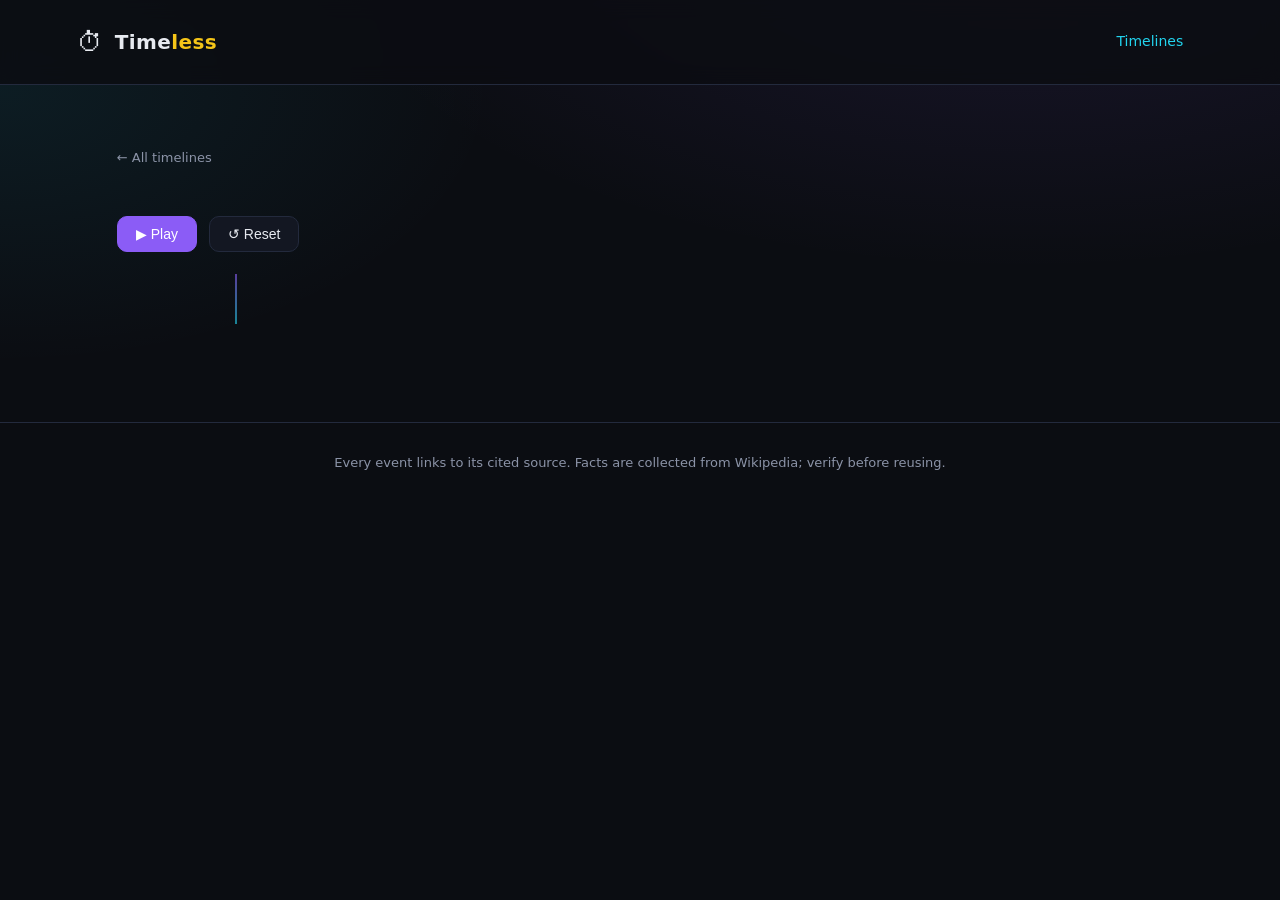
==== timeline.html @ 4cdce15c "feat: timeless static timeline site with generators, seeds, and Pages deploy" ====
<!doctype html>
<html lang="en">
<head>
  <meta charset="utf-8" />
  <meta name="viewport" content="width=device-width, initial-scale=1" />
  <title>Timeless &mdash; timeline</title>
  <link rel="icon" href="data:image/svg+xml,<svg xmlns='http://www.w3.org/2000/svg' viewBox='0 0 100 100'><text y='.9em' font-size='90'>&#9201;</text></svg>" />
  <link rel="stylesheet" href="assets/style.css" />
</head>
<body>
  <div class="progressbar" id="progress"></div>

  <header class="top">
    <div class="brand">
      <span class="logo">&#9201;</span>
      <h1>Time<span>less</span></h1>
    </div>
    <nav>
      <a href="index.html">Timelines</a>
      <span id="tl-count"></span>
    </nav>
  </header>

  <main>
    <section class="tl-header">
      <div class="crumb"><a href="index.html">&larr; All timelines</a></div>
      <h2 id="title"></h2>
      <p class="tagline" id="tagline"></p>
      <p class="src-notes" id="src-notes"></p>
    </section>

    <section class="tl-toolbar">
      <button class="btn primary" id="playBtn" title="Play through the timeline">&#9654; Play</button>
      <button class="btn" id="resetBtn" title="Scroll to the present">&#8634; Reset</button>
      <span class="range" id="range"></span>
    </section>

    <section class="timeline" id="timeline"></section>

    <div class="legend" id="legend"></div>
  </main>

  <footer>
    <p>Every event links to its cited source. Facts are collected from Wikipedia; verify before reusing.</p>
  </footer>

  <script src="assets/common.js"></script>
  <script type="module" src="timeline.js"></script>
</body>
</html>
---- assets/style.css ----
:root {
  --bg: #0b0d12;
  --panel: #131722;
  --panel2: #1a2030;
  --border: #232a3d;
  --text: #e7eaf0;
  --muted: #8b93a7;
  --accent: #8b5cf6;
  --accent2: #22d3ee;
  --gold: #f5c518;
  --shadow: 0 10px 30px rgba(0, 0, 0, 0.35);
}

* { box-sizing: border-box; margin: 0; padding: 0; }

html, body { height: 100%; }

body {
  font-family: ui-sans-serif, system-ui, -apple-system, 'Segoe UI', Roboto, sans-serif;
  background:
    radial-gradient(1200px 600px at 80% -10%, rgba(139, 92, 246, 0.12), transparent 60%),
    radial-gradient(900px 500px at 0% 10%, rgba(34, 211, 238, 0.08), transparent 55%),
    var(--bg);
  color: var(--text);
  line-height: 1.55;
  min-height: 100%;
}

a { color: var(--accent2); text-decoration: none; }
a:hover { text-decoration: underline; }

header.top {
  display: flex;
  align-items: center;
  justify-content: space-between;
  gap: 16px;
  padding: 22px 6vw;
  border-bottom: 1px solid var(--border);
  position: sticky;
  top: 0;
  z-index: 20;
  background: rgba(11, 13, 18, 0.82);
  backdrop-filter: blur(10px);
}

.brand { display: flex; align-items: center; gap: 12px; }
.brand .logo { font-size: 26px; }
.brand h1 { font-size: 20px; letter-spacing: 0.4px; }
.brand h1 span { color: var(--gold); }

header.top nav { display: flex; gap: 20px; align-items: center; color: var(--muted); font-size: 14px; }

main { padding: 30px 6vw 80px; max-width: 1200px; margin: 0 auto; }

.hero { padding: 34px 0 26px; }
.hero h2 { font-size: clamp(26px, 4vw, 40px); font-weight: 800; letter-spacing: -0.5px; }
.hero p { color: var(--muted); margin-top: 10px; max-width: 640px; font-size: 16px; }

.controls {
  display: flex;
  flex-wrap: wrap;
  gap: 12px 20px;
  align-items: center;
  margin: 22px 0 30px;
}

.search {
  flex: 1 1 260px;
  position: relative;
}
.search input {
  width: 100%;
  padding: 12px 16px 12px 40px;
  border-radius: 12px;
  border: 1px solid var(--border);
  background: var(--panel);
  color: var(--text);
  font-size: 15px;
  outline: none;
}
.search input:focus { border-color: var(--accent); }
.search::before {
  content: '\1F50D';
  position: absolute;
  left: 13px;
  top: 50%;
  transform: translateY(-50%);
  font-size: 15px;
  opacity: 0.6;
}

.chips { display: flex; gap: 8px; flex-wrap: wrap; }
.chip {
  padding: 8px 14px;
  border-radius: 999px;
  border: 1px solid var(--border);
  background: var(--panel);
  color: var(--muted);
  cursor: pointer;
  font-size: 13px;
  transition: all 0.15s;
}
.chip:hover { border-color: var(--accent); color: var(--text); }
.chip.active { background: var(--accent); border-color: var(--accent); color: #fff; }

.count { color: var(--muted); font-size: 13px; margin-left: auto; }

.grid {
  display: grid;
  grid-template-columns: repeat(auto-fill, minmax(280px, 1fr));
  gap: 18px;
}

.tile {
  background: var(--panel);
  border: 1px solid var(--border);
  border-radius: 16px;
  padding: 20px;
  cursor: pointer;
  position: relative;
  overflow: hidden;
  transition: transform 0.18s ease, border-color 0.18s ease, box-shadow 0.18s ease;
}
.tile:hover {
  transform: translateY(-3px);
  border-color: var(--accent);
  box-shadow: var(--shadow);
}
.tile .top {
  display: flex;
  justify-content: space-between;
  align-items: center;
}
.tile .icon { font-size: 30px; }
.tile .badge {
  font-size: 11px;
  color: var(--gold);
  border: 1px solid rgba(245, 197, 24, 0.4);
  padding: 2px 8px;
  border-radius: 999px;
}
.tile h3 { margin-top: 12px; font-size: 18px; }
.tile .tagline { color: var(--muted); font-size: 13px; margin-top: 6px; min-height: 38px; }
.tile .meta {
  display: flex;
  justify-content: space-between;
  margin-top: 14px;
  padding-top: 12px;
  border-top: 1px solid var(--border);
  color: var(--muted);
  font-size: 12px;
}
.tile .meta b { color: var(--text); font-weight: 600; }
.tile::after {
  content: '';
  position: absolute;
  left: 0; top: 0; bottom: 0;
  width: 3px;
  background: var(--tile-accent);
}

.empty { padding: 60px 0; text-align: center; color: var(--muted); }

footer { text-align: center; color: var(--muted); font-size: 13px; padding: 30px 6vw 40px; border-top: 1px solid var(--border); }

/* ------- timeline view ------- */
.tl-header { padding: 30px 0 10px; }
.tl-header .crumb a { font-size: 13px; color: var(--muted); }
.tl-header h2 { font-size: clamp(24px, 3.4vw, 36px); margin-top: 8px; }
.tl-header .tagline { color: var(--muted); margin-top: 8px; }
.tl-header .src-notes { margin-top: 14px; font-size: 13px; color: var(--muted); }
.tl-header .src-notes a { color: var(--accent2); }

.tl-toolbar {
  display: flex;
  gap: 12px;
  align-items: center;
  margin: 22px 0;
  flex-wrap: wrap;
}
.btn {
  padding: 9px 18px;
  border-radius: 10px;
  border: 1px solid var(--border);
  background: var(--panel);
  color: var(--text);
  cursor: pointer;
  font-size: 14px;
  transition: all 0.15s;
}
.btn:hover { border-color: var(--accent); }
.btn.primary { background: var(--accent); border-color: var(--accent); color: #fff; }
.btn:disabled { opacity: 0.45; cursor: not-allowed; }

.range { color: var(--muted); font-size: 13px; margin-left: auto; }
.range b { color: var(--text); }

.timeline { position: relative; padding: 10px 0 40px; }
.timeline::before {
  content: '';
  position: absolute;
  left: 118px;
  top: 0;
  bottom: 0;
  width: 2px;
  background: linear-gradient(180deg, var(--accent), var(--accent2));
  opacity: 0.6;
}

.tl-event {
  position: relative;
  margin-bottom: 8px;
  display: grid;
  grid-template-columns: 108px 26px 1fr;
  gap: 10px;
  padding: 10px 12px 10px 0;
}

.tl-event .year {
  font-size: 16px;
  font-weight: 700;
  color: var(--gold);
  text-align: right;
  padding-top: 4px;
  font-variant-numeric: tabular-nums;
}
.tl-event .dot {
  width: 13px; height: 13px;
  border-radius: 50%;
  background: var(--dot-accent, var(--accent));
  border: 3px solid var(--bg);
  box-shadow: 0 0 0 2px var(--dot-accent, var(--accent));
  margin-top: 8px;
  cursor: pointer;
  transition: transform 0.15s;
}
.tl-event:hover .dot { transform: scale(1.35); }

.tl-event .card {
  background: var(--panel);
  border: 1px solid var(--border);
  border-radius: 12px;
  padding: 14px 16px;
  transition: border-color 0.15s;
}
.tl-event:hover .card { border-color: var(--dot-accent, var(--accent)); }
.tl-event.active .card { border-color: var(--dot-accent, var(--accent)); box-shadow: 0 0 0 1px var(--dot-accent, var(--accent)); }
.tl-event .card h4 { font-size: 15px; }
.tl-event .card p { color: var(--muted); font-size: 14px; margin-top: 6px; }
.tl-event .refs { margin-top: 10px; display: flex; flex-wrap: wrap; gap: 8px; }
.tl-event .refs a {
  font-size: 12px;
  padding: 3px 10px;
  border-radius: 999px;
  border: 1px solid var(--border);
  color: var(--accent2);
}
.tl-event .refs a:hover { border-color: var(--accent2); text-decoration: none; }

@media (max-width: 640px) {
  .timeline::before { left: 20px; }
  .tl-event { grid-template-columns: 40px 18px 1fr; }
  .tl-event .year { text-align: right; font-size: 14px; }
}

.legend { display: flex; gap: 16px; color: var(--muted); font-size: 12px; margin-top: 18px; flex-wrap: wrap; }
.legend .swatch { display: inline-block; width: 10px; height: 10px; border-radius: 50%; margin-right: 6px; }

.progressbar {
  position: fixed;
  top: 0; left: 0;
  height: 3px;
  background: linear-gradient(90deg, var(--accent), var(--accent2));
  z-index: 100;
  width: 0;
  transition: width 0.2s ease;
}
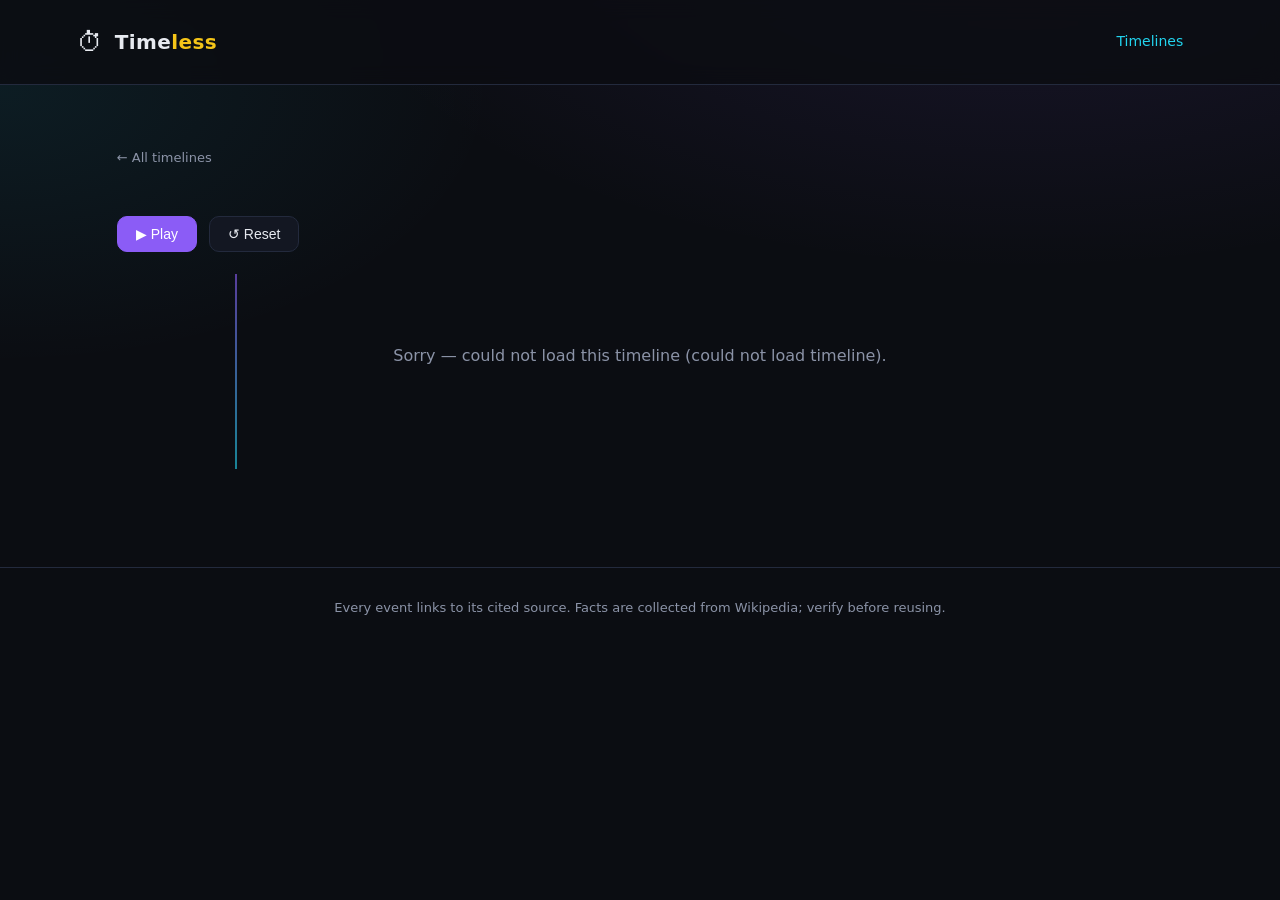
==== commit 30d7c014: "fix: export helpers from common.js so module imports actually run" ====
--- a/timeline.html
+++ b/timeline.html
@@ -44,7 +44,7 @@
     <p>Every event links to its cited source. Facts are collected from Wikipedia; verify before reusing.</p>
   </footer>
 
-  <script src="assets/common.js"></script>
+  <script type="module" src="assets/common.js"></script>
   <script type="module" src="timeline.js"></script>
 </body>
 </html>
--- a/assets/style.css
+++ b/assets/style.css
@@ -103,6 +103,27 @@
 .chip:hover { border-color: var(--accent); color: var(--text); }
 .chip.active { background: var(--accent); border-color: var(--accent); color: #fff; }
 
+.view-toggle {
+  display: inline-flex;
+  gap: 4px;
+  background: var(--panel);
+  border: 1px solid var(--border);
+  border-radius: 12px;
+  padding: 4px;
+}
+.view-btn {
+  padding: 7px 14px;
+  border-radius: 9px;
+  border: none;
+  background: transparent;
+  color: var(--muted);
+  cursor: pointer;
+  font-size: 13px;
+  transition: all 0.15s;
+}
+.view-btn:hover { color: var(--text); }
+.view-btn.active { background: var(--accent); color: #fff; }
+
 .count { color: var(--muted); font-size: 13px; margin-left: auto; }
 
 .grid {
